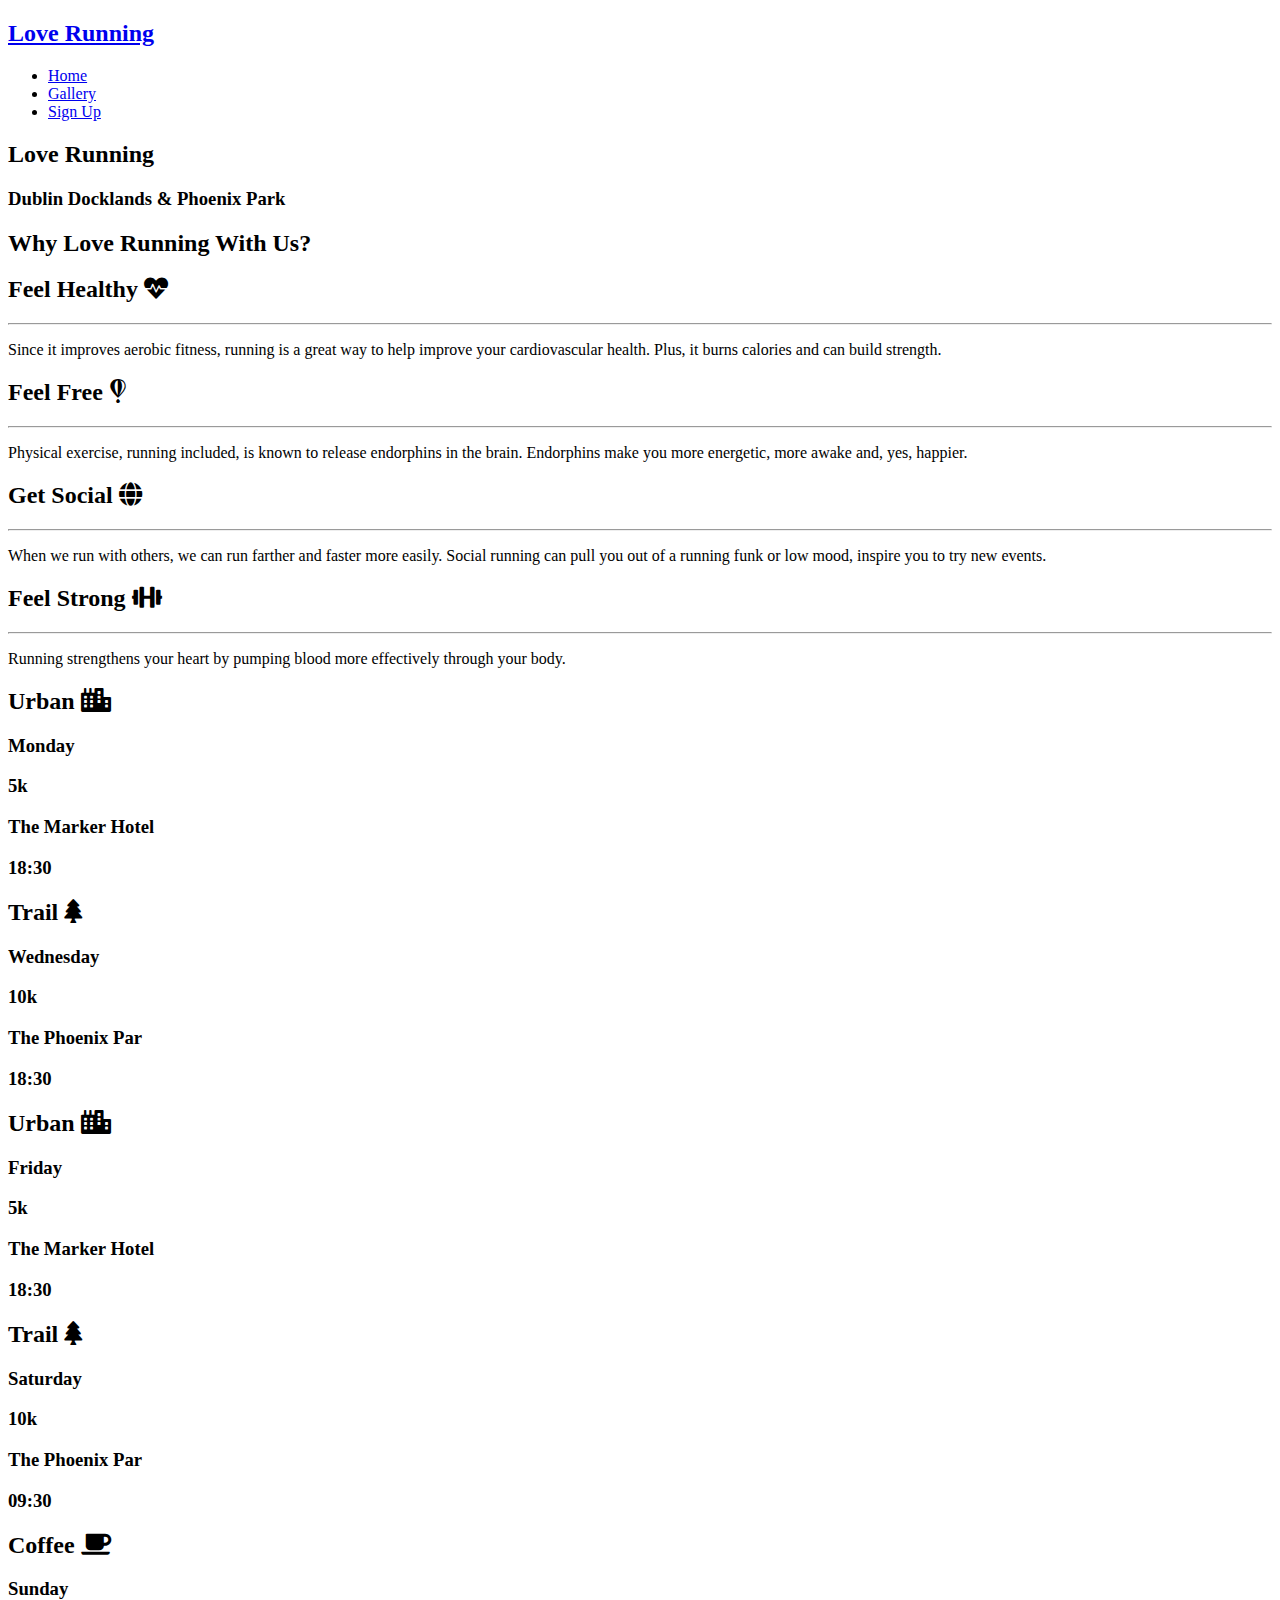
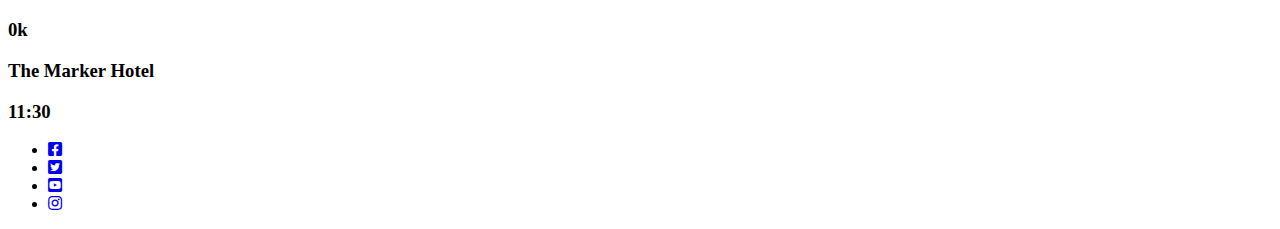
==== index.html @ ba042fd7 "copied index.html code from repl.it" ====
<!DOCTYPE html>
<html>

  <head>

    <meta charset="utf-8">
    <meta name="viewport" content="width=device-width">
    <title>Love Running</title>
      <link rel="stylesheet" href="https://use.fontawesome.com/releases/v5.9.0/css/all.css">
      <link href="assets/css/style.css" rel="stylesheet" type="text/css" />
  
  </head>

  <body>

    <header>
      
      <a href="index.html">
        <h2 id="logo">Love Running</h2>
      </a>
      
      <nav>
        <ul id="menu">
          <li>
              <a class="active" href="index.html">Home</a>
          </li>
          
          <li>
              <a href="gallery.html">Gallery</a>
          </li>
          
          <li>
              <a href="signup.html">Sign Up</a>
          </li>
        <ul>
      </nav>
    
    </header>

    <section id="hero-outer">
    
      <div id="hero-image"></div>

      <div id="cover-text">
        <h2>Love Running</h2>
        <h3>Dublin Docklands & Phoenix Park</h3>
      </div>
    
    </section>

    <section id="club-ethos">
    
      <h2 id="welcome">Why Love Running With Us?</h2>

      <div id="left-about">
          <div class="left-about-heading">
              <h2>Feel Healthy <i class="fas fa-heartbeat"></i></h2>
              <hr>
              <p>
                Since it improves aerobic fitness, running is a great way to help improve your cardiovascular health. Plus, it burns calories and can build strength.
              </p>
          </div>

          <div class="left-about-heading">
              <h2>Feel Free <i class="fab fa-fly"></i></h2>
              <hr>
              <p>
                Physical exercise, running included, is known to release endorphins in the brain. Endorphins make you more energetic, more awake and, yes, happier.
              </p>
          </div>
      </div>

      <div id="right-about">
          <div class="right-about-heading">
              <h2>Get Social <i class="fas fa-globe"></i></h2>
              <hr>
              <p>
                When we run with others, we can run farther and faster more easily. Social running can pull you out of a running funk or low mood, inspire you to try new events.
              </p>
          </div>
          
          <div class="right-about-heading">
              <h2>Feel Strong <i class="fas fa-dumbbell"></i></h2>
              <hr>
              <p>
                Running strengthens your heart by pumping blood more effectively through your body.
              </p>
          </div>
      </div>

      <div id="center-about">
          <div id="circle-container"> <!-- outer circle -->
              <div id="circle-cover-bg"></div> <!-- inner circle -->
          </div>
      </div>
    
    </section>

    <section id="times">
    
        <div>
            <h2>Urban <i class="fas fa-city"></i></h2>
            <h3>Monday</h3>
            <h3>5k</h3>
            <h3>The Marker Hotel</h3>
            <h3>18:30</h3>
        </div>
        
        <div>
            <h2>Trail <i class="fas fa-tree"></i></h2>
            <h3>Wednesday</h3>
            <h3>10k</h3>
            <h3>The Phoenix Par</h3>
            <h3>18:30</h3>
        </div>
        
        <div>
            <h2>Urban <i class="fas fa-city"></i></h2>
            <h3>Friday</h3>
            <h3>5k</h3>
            <h3>The Marker Hotel</h3>
            <h3>18:30</h3>
        </div>
        
        <div>
            <h2>Trail <i class="fas fa-tree"></i></h2>
            <h3>Saturday</h3>
            <h3>10k</h3>
            <h3>The Phoenix Par</h3>
            <h3>09:30</h3>
        </div>
        
        <div>
            <h2>Coffee <i class="fas fa-coffee"></i></h2>
            <h3>Sunday</h3>
            <h3>0k</h3>
            <h3>The Marker Hotel</h3>
            <h3>11:30</h3>
        </div>
    
    </section>

    <footer>

    <ul class="social-networks">
    <li><a href="http://www.facebook.com" target="_blank"><i class="fab fa-facebook-square"></i></li>
    <li><a href="http://www.twitter.com" target="_blank"><i class="fab fa-twitter-square"></i></li>
    <li><a href="http://www.youtube.com" target="_blank"><i class="fab fa-youtube-square"></i></li>
    <li><a href="http://www.instagram.com" target="_blank"><i class="fab fa-instagram"></i></li>
    </ul>
    
    </footer>
  
  </body>

</html>
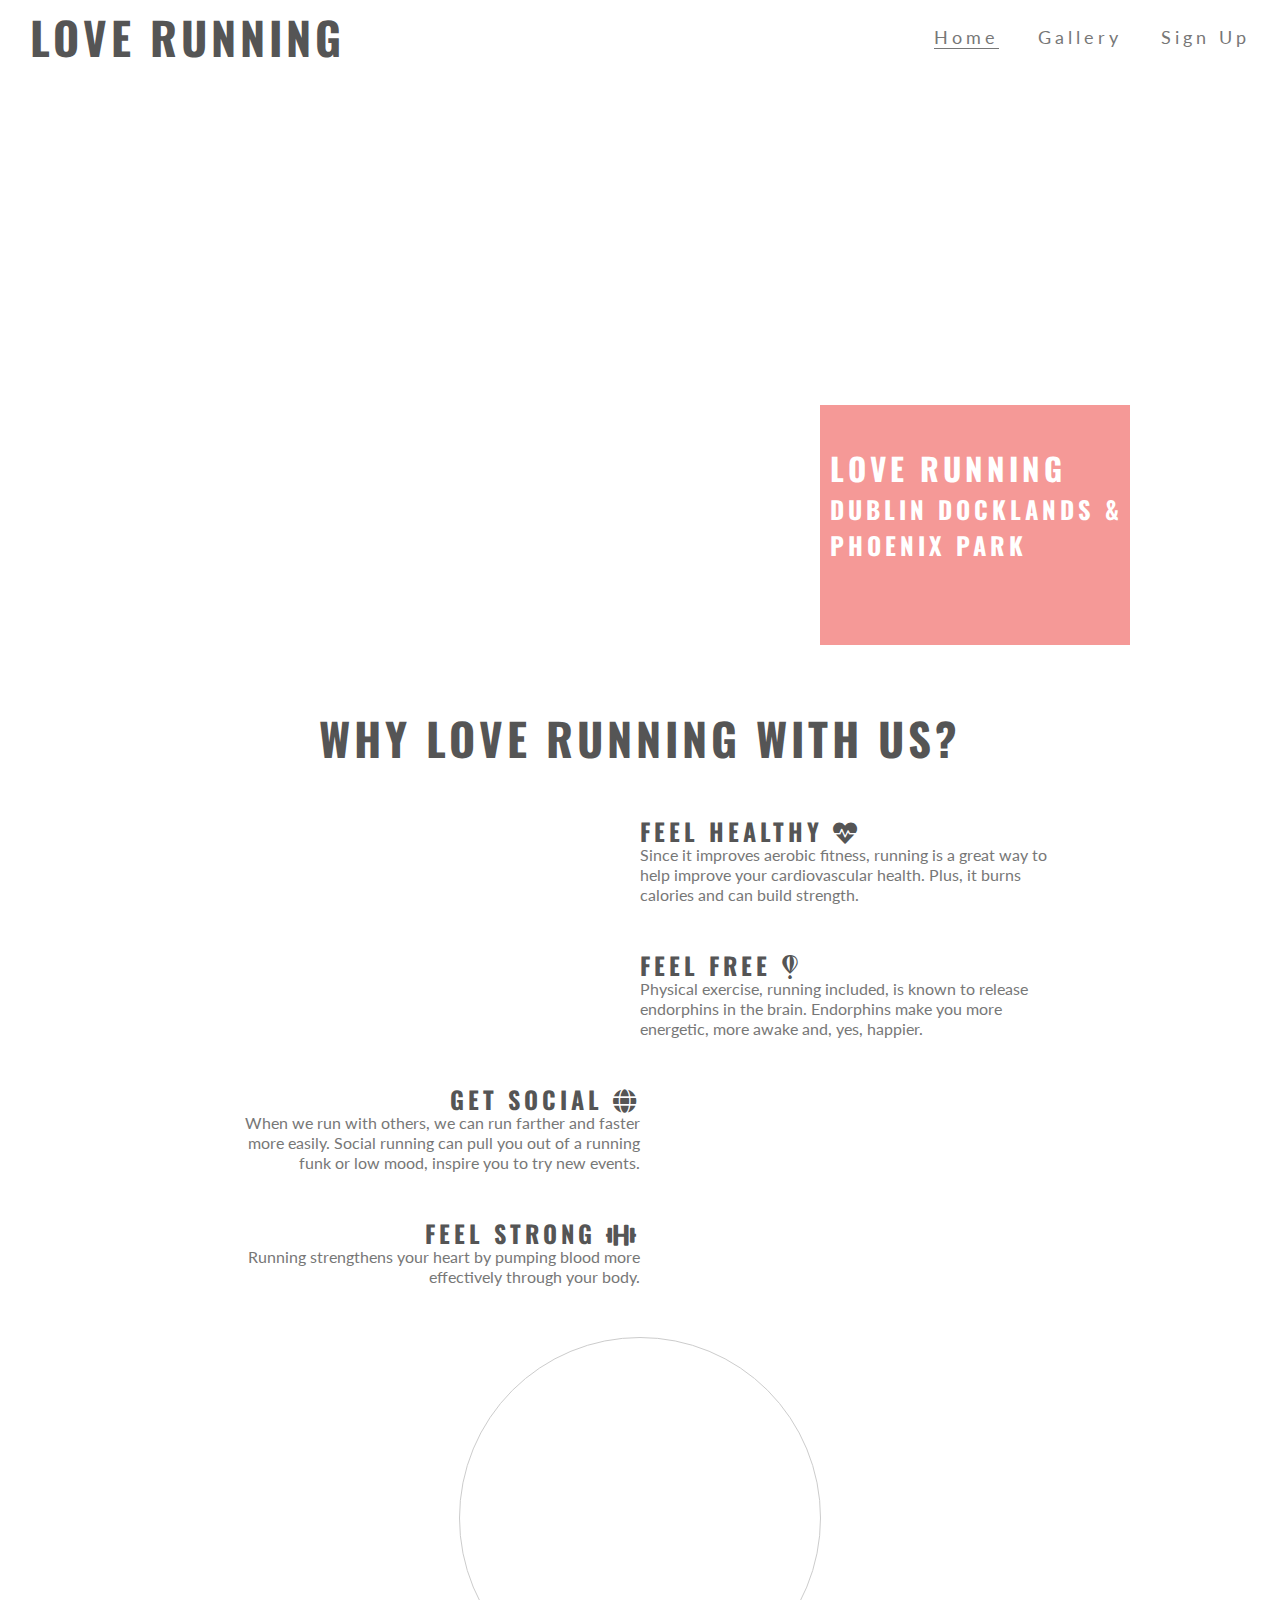
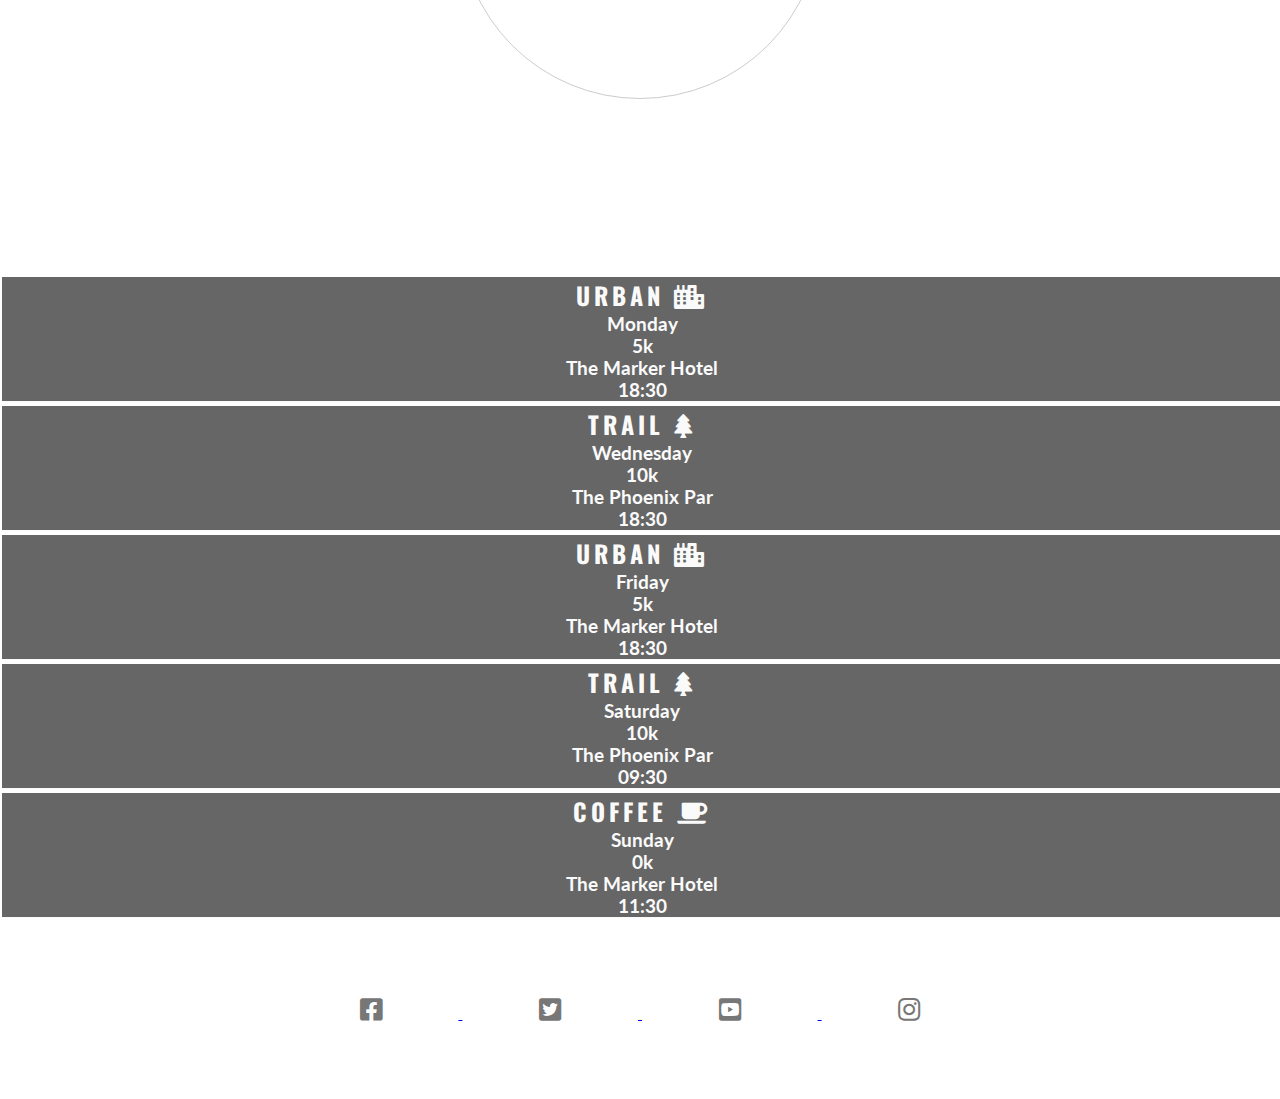
==== commit a7ac58ce: "fixed links for css access" ====
--- a/index.html
+++ b/index.html
@@ -7,7 +7,7 @@
     <meta name="viewport" content="width=device-width">
     <title>Love Running</title>
       <link rel="stylesheet" href="https://use.fontawesome.com/releases/v5.9.0/css/all.css">
-      <link href="assets/css/style.css" rel="stylesheet" type="text/css" />
+      <link href="css/style.css" rel="stylesheet" type="text/css" />
   
   </head>
 
--- a/css/style.css
+++ b/css/style.css
@@ -0,0 +1,383 @@
+@import url('https://fonts.googleapis.com/css?family=Lato:300|Oswald&display=swap');
+
+*{
+  margin:0;
+  padding:0;
+  border:0;
+}
+
+body{
+  font-family: Lato;
+  color: #777777;
+}
+
+h2{
+  font-family:Oswald;
+  text-transform: uppercase;
+  letter-spacing:4px;
+  color:#555555;
+}
+
+#logo{
+  float:left;
+  font-size:280%;
+  margin-left:30px;
+}
+
+#menu{
+  font-size:110%;
+  list-style-type: none;
+  letter-spacing: 4px;
+  text-align:right;
+}
+
+#logo, #menu{
+  line-height: 75px;
+}
+
+#menu li{
+  margin-right:30px;
+  display:inline-block;
+}
+
+#menu a{
+  text-decoration:none;
+  color:inherit;
+}
+
+#menu a:hover{
+  border-bottom: 1px solid #777777;
+}
+
+.active{
+  border-bottom: 1px solid #777777; /* shows on which page/menu you currently are */
+}
+
+#hero-image{
+  height:600px;
+  width:100%;
+  background: url(http://codeinstitute.s3.amazonaws.com/FundamentalsProjects/HTML-CSS/main-image.png) no-repeat center center;
+  animation-name: hero-zoom; /* these 3 lines are linked to <@keyframes hero-zoom> */
+  animation-duration: 5s;
+  animation-fill-mode: forwards;
+}
+
+#hero-outer{
+  height:600px;
+  width:100%;
+  overflow:hidden;
+  position: relative; /* this line is linked to <#cover-text> */
+}
+
+@keyframes hero-zoom{
+  from{
+    transform: scale(1); /* transforms the img size */
+  }
+  to{
+    transform: scale(1.1); /* transforms the img size to 110%, it is a 10% increase of original */
+  }
+}
+
+#cover-text, #cover-text h2{
+  color: #ffffff;
+}
+
+#cover-text{
+  font-size:130%;
+  font-family: Oswald;
+  text-transform: uppercase;
+  letter-spacing: 4px;
+  
+  width:300px;
+  height:200px;
+
+  padding-top:40px;
+  padding-left:10px;
+
+  background-color:rgba(241, 109, 107, .7);
+
+  bottom:30px;
+  right:150px;
+
+  position: absolute;
+}
+
+#club-ethos{
+  height:600px;
+}
+
+#welcome{
+  text-align: center;
+  margin:20px 0;
+  font-size:280%;
+}
+
+#left-about{
+  padding-top:30px;
+  width: 33%;
+  float:left;
+  /* background-color:blue; */ /* This was for testing purposes, to see where and how will the contet look like. */
+}
+
+#right-about{
+  padding-top:30px;
+  width:33%;
+  float:right;
+  /* background-color:silver; */ /* This was for testing purposes, to see where and how will the contet look like. */
+}
+
+#center-about{
+  width: 33%;
+  margin:0 auto;
+  /* background-color:green; */ /* This was for testing purposes, to see where and how will the contet look like. */
+}
+
+hr{
+  border-top:1px solid #777777;
+  width:100%;
+  margin:5px 0;
+}
+
+/* .left-about-heading{
+  width:50%;
+  float: right;
+  line-height:20px;
+  clear:both;
+  margin-bottom:50px;
+}
+
+.right-about-heading{
+  width:50%;
+  float: left;
+  line-height:20px;
+  clear:both;
+  margin-bottom:50px;
+} */ /* This is walkthrough version, next 3 will be a solution of DRY. */
+
+.left-about-heading, .right-about-heading{
+  width:50%;
+  line-height:20px;
+  clear:both;
+  margin-bottom:50px;
+}
+
+.left-about-heading{
+  float:right;
+}
+
+.right-about-heading{
+  float:left;
+}
+
+.right-about-heading h2{
+  text-align:right;
+}
+
+.right-about-heading p{
+  text-align:right;
+}
+
+#circle-container{
+  width:300px;
+  height:300px;
+  padding:30px;
+  border-style: solid;
+  border-color:#cccccc;
+  border-width:1px;
+  border-radius:50%;
+  margin: 0 auto;
+}
+
+#circle-cover-bg{
+  background: url("http://codeinstitute.s3.amazonaws.com/FundamentalsProjects/HTML-CSS/video-mask.png") no-repeat center center;
+  height:100%;
+  border-radius:50%;
+}
+#times{
+  background-image:url(http://codeinstitute.s3.amazonaws.com/FundamentalsProjects/HTML-CSS/dublin-city.png); background-repeat: no-repeat;
+  background-size:cover;
+  background-position: center;
+  width:100%;
+  overflow:hidden;
+}
+
+#times div{
+  color:#fafafa;
+  background-color:rgba(0,0,0, .6);
+  width:19%;
+  height:300px;
+  float:left;
+  padding:30px 0 0 10px;
+  text-align:center;
+  margin:2px;
+}
+
+#times h2{
+  color:#fafafa;
+}
+
+footer{
+  height:150px;
+}
+
+.social-networks{
+  text-align:center;
+}
+
+.social-networks li{
+  display:inline;
+}
+
+.social-networks i{
+  font-size:160%;
+  margin:1%;
+  padding:5%;
+  color:#777777;
+}
+
+#photos{
+  clear:both;
+  line-height:1;
+  column-count:3;
+  column-gap:3px;
+}
+
+#photos img{
+  width: 100%;
+}
+
+@media screen and (max-width:1393px){
+  #club-ethos{
+    width:65%;
+    height:1200px;
+    margin:0 auto;
+  }
+
+  #welcome{
+    padding:30px 0;
+    margin-top:0;
+  }
+
+  #left-about, #right-about{
+    width:100%;
+    float:left;
+    padding:0;
+  }
+
+  #center-about{
+    clear:both;
+    width:100%;
+    float:left;
+    padding:0;
+  }
+
+  #times div{
+    width:100%;
+    clear:both;
+    height:150%;
+    border-style:solid;
+    border-bottom-width:1px;
+    border-bottom-color:#fafafa;
+    padding:0;
+  }
+
+  hr{
+    display:none;
+  }
+}
+
+@media screen and (max-width:943px){
+  #menu{
+    clear:left;
+    float:left;
+    margin-left:30px;
+    margin-bottom:20px;
+    line-height:25px;
+  }
+
+  #cover-text{
+    left:0;
+  }
+
+  club-ethos{
+    width:90%;
+    height:1200px;
+    margin:0 auto;
+  }
+
+  .left-about-heading, .right-about-heading{
+    width:inherit;
+  }
+
+  .left-about-heading>h2, .right-about-heading>h2{
+    width:100%;
+    text-align:center;
+  }
+
+  .left-about-heading>p, .right-about-heading>p{
+    text-align:center;
+    padding:0 20px;
+  }
+
+  #photos{
+    column-count:2;
+  }
+}
+  @media screen and (max-width:800px){
+    #photos{
+      column-count:1;
+    }
+}
+
+.form-section {
+    clear: left;
+    background: url("http://codeinstitute.s3.amazonaws.com/FundamentalsProjects/HTML-CSS/formbg.jpg");
+    background-size: cover;
+    background-position: center;
+    height: 900px;
+}
+
+.signup-form{
+  margin-top: 150px;
+  color: #fff;
+  background-color: rgba(60, 60, 60, 0.6);
+  max-width: 400px;
+  position: absolute;
+  left: 10%;
+  padding: 30px;
+}
+
+.signup-form > h2{
+  color: #fafafa;
+  margin-bottom: 20px;
+}
+
+.text-input{
+  background-color: transparent;
+  color: #fafafa;
+  width: 100%;
+  height: 25px;
+  margin: 5px 0px 20px 0px;
+  border: 1px solid #fafafa;
+  border-radius: 2px;
+}
+
+.text-input:hover{
+  border-color: #f16c6b;
+}
+
+.join-button{
+  margin-top: 20px;
+  border-radius: 2px;
+  padding: 15px 32px;
+  text-align: center;
+  font-size: 100%;
+  background-color: #f16c6b;
+  color: #fafafa;
+  display: block;
+}
+
+.join-button:hover{
+  background-color: #fafafa;
+  color: #f16c6b;
+}